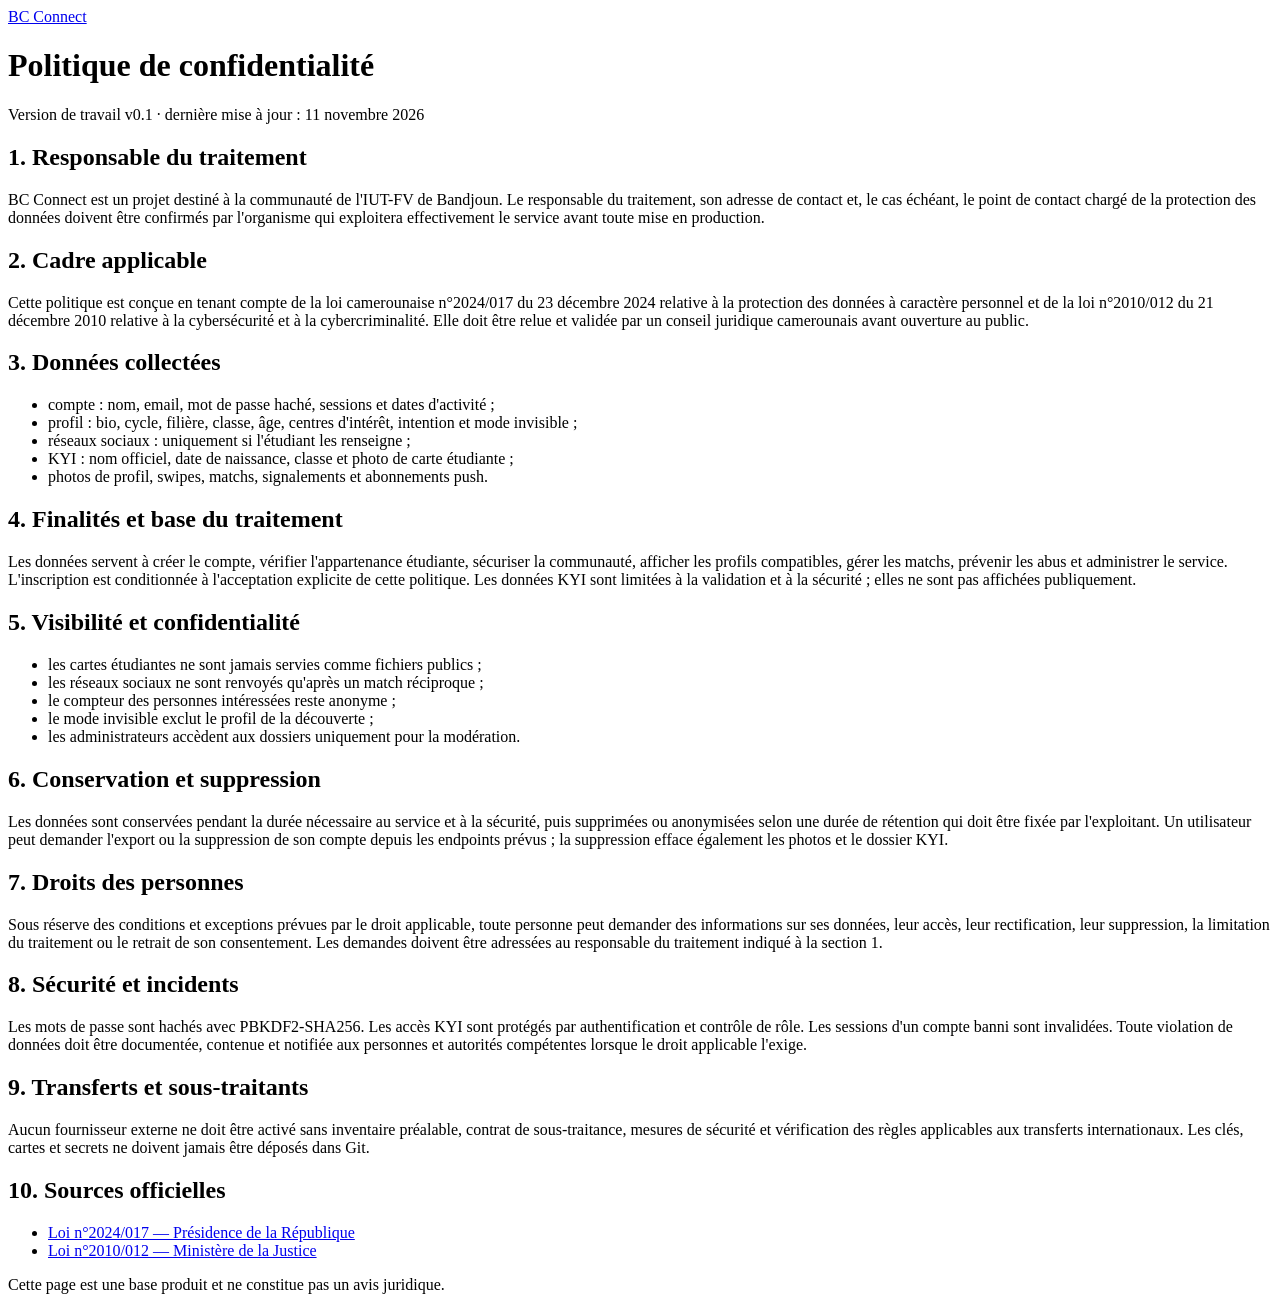
==== frontend/privacy.html @ 5acef3e9 "Deliver moderation privacy and realtime foundation Co-authored-by: Copilot <223556219+Copilot@users." ====
<!doctype html>
<html lang="fr">
  <head>
    <meta charset="utf-8">
    <meta name="viewport" content="width=device-width, initial-scale=1">
    <meta name="theme-color" content="#0F172A">
    <link rel="stylesheet" href="/static/style.css">
    <title>Politique de confidentialité · BC Connect</title>
  </head>
  <body>
    <main class="shell legal-page">
      <a class="brand" href="/"><img src="/static/icons/icon-192.png" alt="">BC Connect</a>
      <h1>Politique de confidentialité</h1>
      <p class="muted">Version de travail v0.1 · dernière mise à jour : 11 novembre 2026</p>

      <h2>1. Responsable du traitement</h2>
      <p>
        BC Connect est un projet destiné à la communauté de l'IUT-FV de Bandjoun.
        Le responsable du traitement, son adresse de contact et, le cas échéant,
        le point de contact chargé de la protection des données doivent être
        confirmés par l'organisme qui exploitera effectivement le service avant
        toute mise en production.
      </p>

      <h2>2. Cadre applicable</h2>
      <p>
        Cette politique est conçue en tenant compte de la loi camerounaise
        n°2024/017 du 23 décembre 2024 relative à la protection des données à
        caractère personnel et de la loi n°2010/012 du 21 décembre 2010 relative
        à la cybersécurité et à la cybercriminalité. Elle doit être relue et
        validée par un conseil juridique camerounais avant ouverture au public.
      </p>

      <h2>3. Données collectées</h2>
      <ul>
        <li>compte : nom, email, mot de passe haché, sessions et dates d'activité ;</li>
        <li>profil : bio, cycle, filière, classe, âge, centres d'intérêt, intention et mode invisible ;</li>
        <li>réseaux sociaux : uniquement si l'étudiant les renseigne ;</li>
        <li>KYI : nom officiel, date de naissance, classe et photo de carte étudiante ;</li>
        <li>photos de profil, swipes, matchs, signalements et abonnements push.</li>
      </ul>

      <h2>4. Finalités et base du traitement</h2>
      <p>
        Les données servent à créer le compte, vérifier l'appartenance étudiante,
        sécuriser la communauté, afficher les profils compatibles, gérer les
        matchs, prévenir les abus et administrer le service. L'inscription est
        conditionnée à l'acceptation explicite de cette politique. Les données
        KYI sont limitées à la validation et à la sécurité ; elles ne sont pas
        affichées publiquement.
      </p>

      <h2>5. Visibilité et confidentialité</h2>
      <ul>
        <li>les cartes étudiantes ne sont jamais servies comme fichiers publics ;</li>
        <li>les réseaux sociaux ne sont renvoyés qu'après un match réciproque ;</li>
        <li>le compteur des personnes intéressées reste anonyme ;</li>
        <li>le mode invisible exclut le profil de la découverte ;</li>
        <li>les administrateurs accèdent aux dossiers uniquement pour la modération.</li>
      </ul>

      <h2>6. Conservation et suppression</h2>
      <p>
        Les données sont conservées pendant la durée nécessaire au service et à
        la sécurité, puis supprimées ou anonymisées selon une durée de rétention
        qui doit être fixée par l'exploitant. Un utilisateur peut demander
        l'export ou la suppression de son compte depuis les endpoints prévus ;
        la suppression efface également les photos et le dossier KYI.
      </p>

      <h2>7. Droits des personnes</h2>
      <p>
        Sous réserve des conditions et exceptions prévues par le droit applicable,
        toute personne peut demander des informations sur ses données, leur
        accès, leur rectification, leur suppression, la limitation du traitement
        ou le retrait de son consentement. Les demandes doivent être adressées
        au responsable du traitement indiqué à la section 1.
      </p>

      <h2>8. Sécurité et incidents</h2>
      <p>
        Les mots de passe sont hachés avec PBKDF2-SHA256. Les accès KYI sont
        protégés par authentification et contrôle de rôle. Les sessions d'un
        compte banni sont invalidées. Toute violation de données doit être
        documentée, contenue et notifiée aux personnes et autorités compétentes
        lorsque le droit applicable l'exige.
      </p>

      <h2>9. Transferts et sous-traitants</h2>
      <p>
        Aucun fournisseur externe ne doit être activé sans inventaire préalable,
        contrat de sous-traitance, mesures de sécurité et vérification des règles
        applicables aux transferts internationaux. Les clés, cartes et secrets
        ne doivent jamais être déposés dans Git.
      </p>

      <h2>10. Sources officielles</h2>
      <ul>
        <li><a href="https://www.prc.cm/fr/actualites/les-actes/lois/7602-loi-n-2024-017-du-23-decembre-2024-portant-protection-des-donnees-a-caractere-personnel-au-cameroun" rel="noreferrer">Loi n°2024/017 — Présidence de la République</a></li>
        <li><a href="http://minjustice.gov.cm/index.php/en/instruments-and-laws/laws/296-law-no-2010-12-of-12-december-2010-relating-to-cybersecurity-and-cybercrime-in-cameroon" rel="noreferrer">Loi n°2010/012 — Ministère de la Justice</a></li>
      </ul>
      <p class="muted">Cette page est une base produit et ne constitue pas un avis juridique.</p>
    </main>
  </body>
</html>
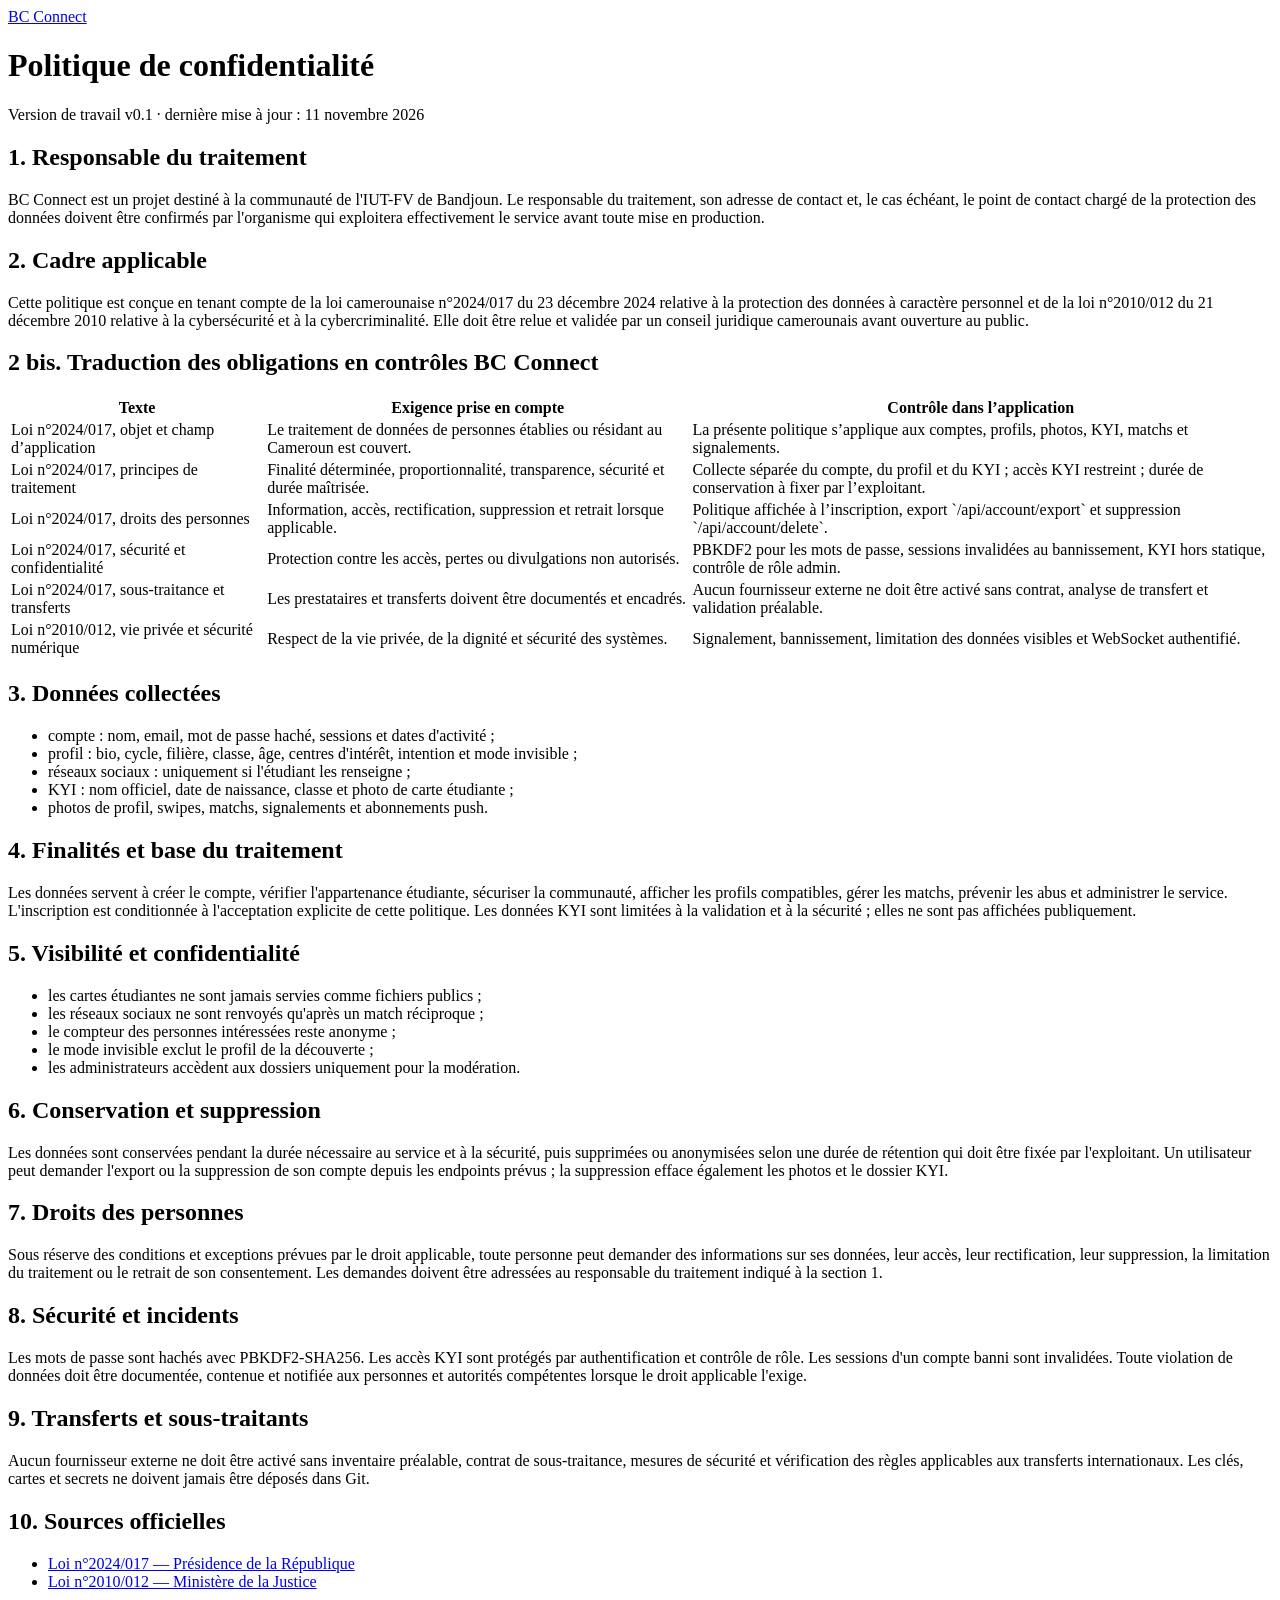
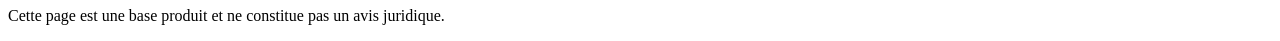
==== commit 905504a0: "Explain Cameroon privacy compliance controls Co-authored-by: Copilot <223556219+Copilot@users.norepl" ====
--- a/frontend/privacy.html
+++ b/frontend/privacy.html
@@ -30,6 +30,45 @@
         à la cybersécurité et à la cybercriminalité. Elle doit être relue et
         validée par un conseil juridique camerounais avant ouverture au public.
       </p>
+
+      <h2>2 bis. Traduction des obligations en contrôles BC Connect</h2>
+      <table class="legal-table">
+        <thead>
+          <tr><th>Texte</th><th>Exigence prise en compte</th><th>Contrôle dans l’application</th></tr>
+        </thead>
+        <tbody>
+          <tr>
+            <td>Loi n°2024/017, objet et champ d’application</td>
+            <td>Le traitement de données de personnes établies ou résidant au Cameroun est couvert.</td>
+            <td>La présente politique s’applique aux comptes, profils, photos, KYI, matchs et signalements.</td>
+          </tr>
+          <tr>
+            <td>Loi n°2024/017, principes de traitement</td>
+            <td>Finalité déterminée, proportionnalité, transparence, sécurité et durée maîtrisée.</td>
+            <td>Collecte séparée du compte, du profil et du KYI ; accès KYI restreint ; durée de conservation à fixer par l’exploitant.</td>
+          </tr>
+          <tr>
+            <td>Loi n°2024/017, droits des personnes</td>
+            <td>Information, accès, rectification, suppression et retrait lorsque applicable.</td>
+            <td>Politique affichée à l’inscription, export `/api/account/export` et suppression `/api/account/delete`.</td>
+          </tr>
+          <tr>
+            <td>Loi n°2024/017, sécurité et confidentialité</td>
+            <td>Protection contre les accès, pertes ou divulgations non autorisés.</td>
+            <td>PBKDF2 pour les mots de passe, sessions invalidées au bannissement, KYI hors statique, contrôle de rôle admin.</td>
+          </tr>
+          <tr>
+            <td>Loi n°2024/017, sous-traitance et transferts</td>
+            <td>Les prestataires et transferts doivent être documentés et encadrés.</td>
+            <td>Aucun fournisseur externe ne doit être activé sans contrat, analyse de transfert et validation préalable.</td>
+          </tr>
+          <tr>
+            <td>Loi n°2010/012, vie privée et sécurité numérique</td>
+            <td>Respect de la vie privée, de la dignité et sécurité des systèmes.</td>
+            <td>Signalement, bannissement, limitation des données visibles et WebSocket authentifié.</td>
+          </tr>
+        </tbody>
+      </table>
 
       <h2>3. Données collectées</h2>
       <ul>
